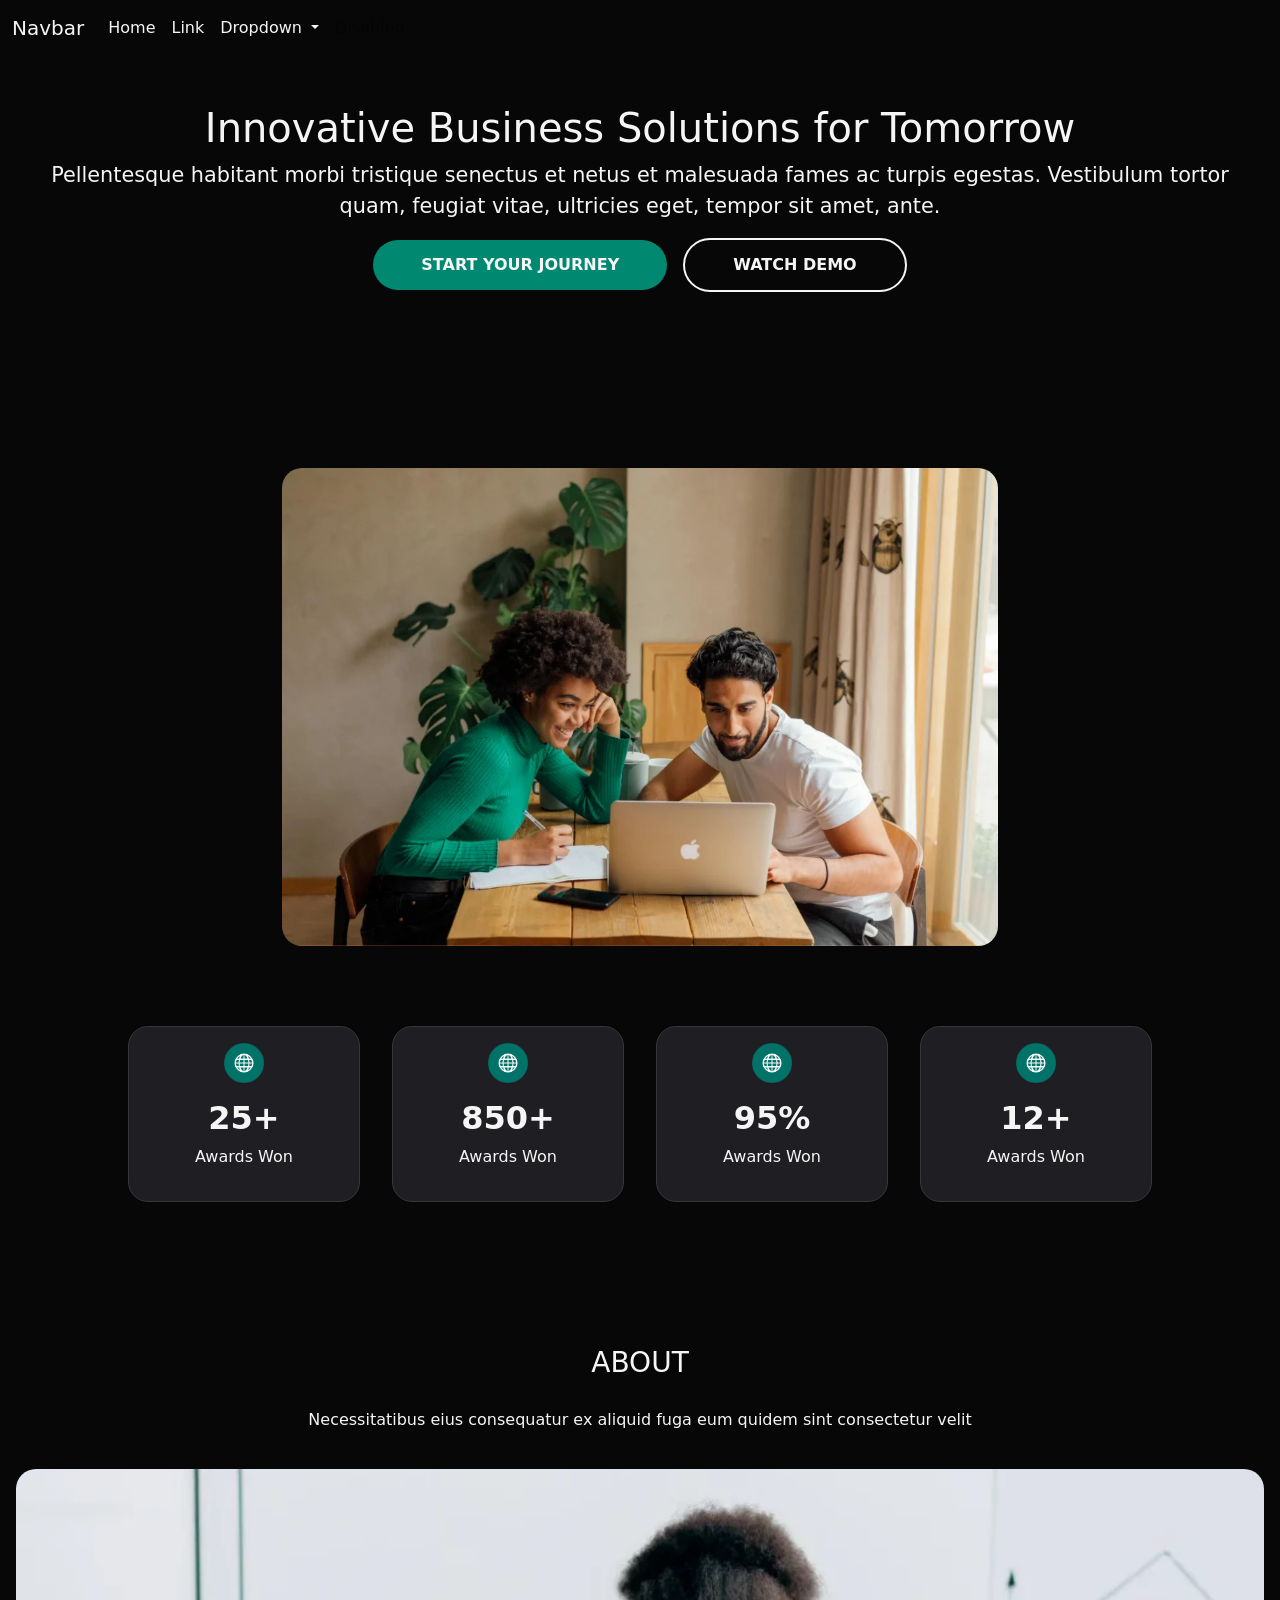
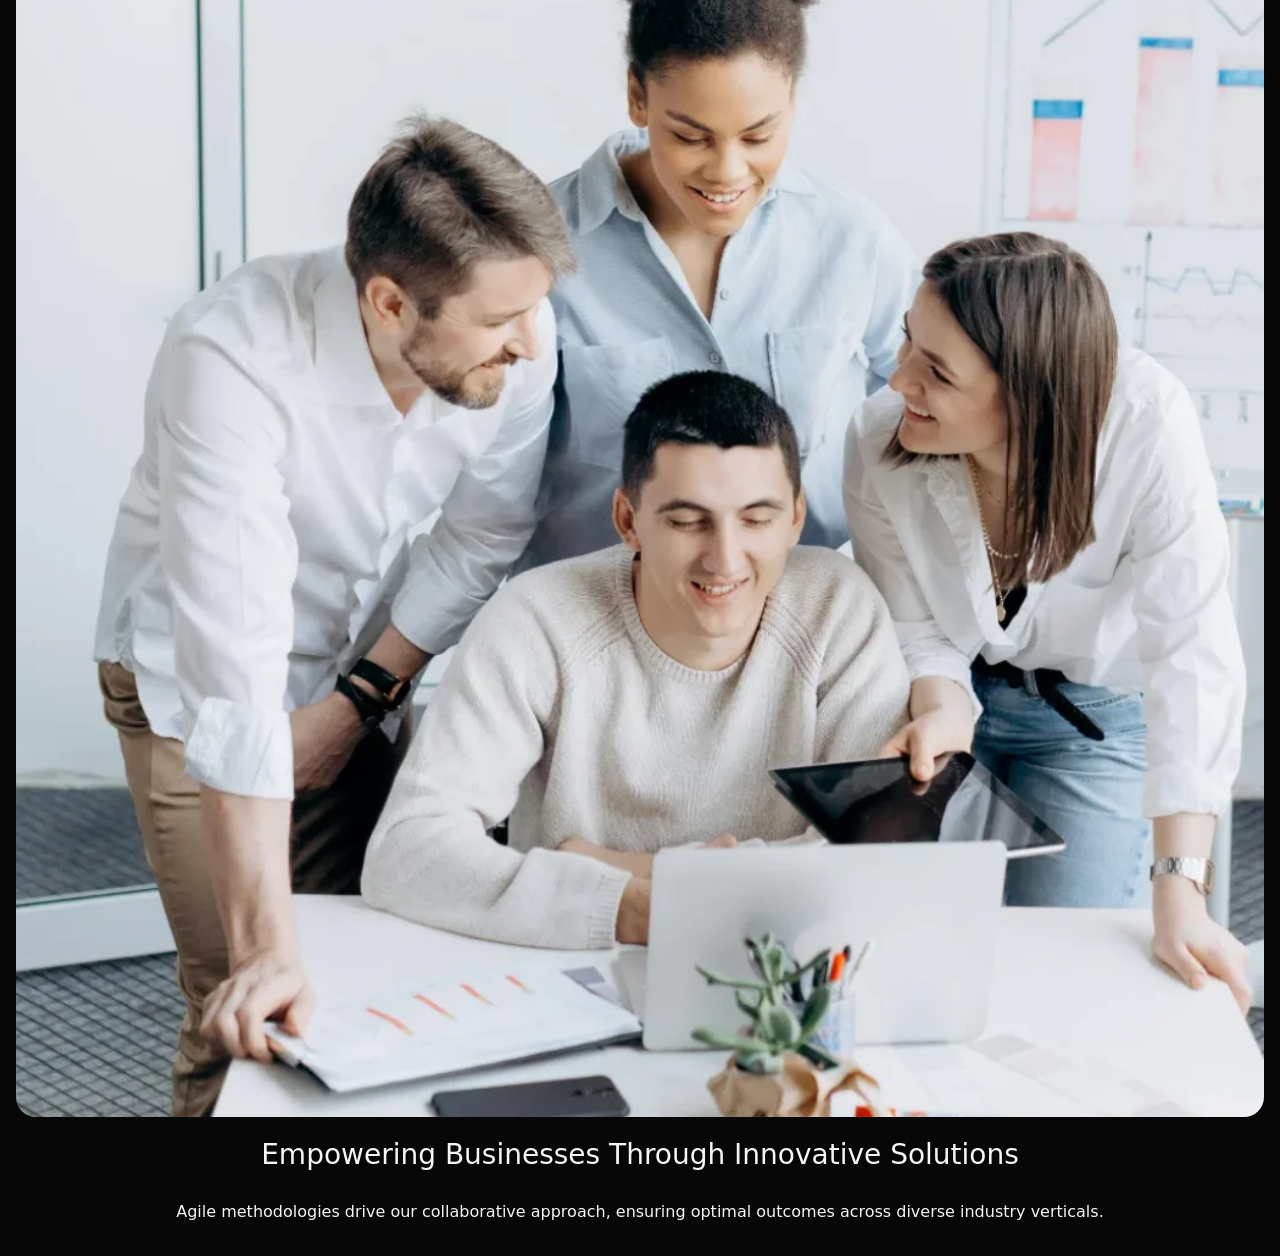
==== index.html @ b3a2ab49 "subiendo archivos" ====
<!DOCTYPE html>
<html lang="en">
<head>
    <meta charset="UTF-8">
    <meta name="viewport" content="width=device-width, initial-scale=1.0">

    <link href="https://cdn.jsdelivr.net/npm/bootstrap@5.3.2/dist/css/bootstrap.min.css" rel="stylesheet" integrity="sha384-T3c6CoIi6uLrA9TneNEoa7RxnatzjcDSCmG1MXxSR1GAsXEV/Dwwykc2MPK8M2HN" crossorigin="anonymous">

    <link rel="stylesheet" href="css/main.css">
    <title>Practica</title>
</head>
<body>
    <!-- header bt -->
    <header>
        <nav class="navbar navbar-expand-lg color-nav">
            <div class="container-fluid">
              <a class="navbar-brand" href="#">Navbar</a>
              <button class="navbar-toggler" type="button" data-bs-toggle="collapse" data-bs-target="#navbarSupportedContent" aria-controls="navbarSupportedContent" aria-expanded="false" aria-label="Toggle navigation">
                <span class="navbar-toggler-icon"></span>
              </button>
              <div class="collapse navbar-collapse" id="navbarSupportedContent">
                <ul class="navbar-nav me-auto mb-2 mb-lg-0">
                  <li class="nav-item">
                    <a class="nav-link " aria-current="page" href="#">Home</a>
                  </li>
                  <li class="nav-item">
                    <a class="nav-link" href="#">Link</a>
                  </li>
                  <li class="nav-item dropdown">
                    <a class="nav-link dropdown-toggle" href="#" role="button" data-bs-toggle="dropdown" aria-expanded="false">
                      Dropdown
                    </a>
                    <ul class="dropdown-menu">
                      <li><a class="dropdown-item" href="#">Action</a></li>
                      <li><a class="dropdown-item" href="#">Another action</a></li>
                      <li><hr class="dropdown-divider"></li>
                      <li><a class="dropdown-item" href="#">Something else here</a></li>
                    </ul>
                  </li>
                  <li class="nav-item">
                    <a class="nav-link disabled" aria-disabled="true">Disabled</a>
                  </li>
                </ul>
              </div>
            </div>
          </nav>
    </header>

    <!-- main -->
    <main>
        <h1>Innovative Business Solutions for Tomorrow</h1>
        <p>Pellentesque habitant morbi tristique senectus et netus et malesuada fames ac turpis egestas. Vestibulum tortor quam, feugiat vitae, ultricies eget, tempor sit amet, ante.</p>
        <div class="contenedor-boton">
            <div class="boton">
            START YOUR JOURNEY
            </div>
            <div class="boton-dos">
                WATCH DEMO
            </div> 
        </div>
    </main>

    <!-- section    -->
    <section class="section-uno">
        <div class="div-img area-uno">
            <img src="img/about-15.webp" alt="">
        </div>
        
        <div class="card-section area-dos">
            <img src="img/icono-mundo.png" alt="">
            <h2>25+</h2>
            <p>Awards Won</p>
        </div>
        <div class="card-section area-tres">
            <img src="img/icono-mundo.png" alt="">
            <h2>850+</h2>
            <p>Awards Won</p>
        </div>
        <div class="card-section area-cuatro">
            <img src="img/icono-mundo.png" alt="">
            <h2>95%</h2>
            <p>Awards Won</p>
        </div>
        <div class="card-section area-cinco">
            <img src="img/icono-mundo.png" alt="">
            <h2>12+</h2>
            <p>Awards Won</p>
        </div>
    </section>

    <!-- section dos -->
    <section class="section-dos">
        <h3> ABOUT </h3>
        <p>Necessitatibus eius consequatur ex aliquid fuga eum quidem sint consectetur velit </p>
        <img src="img/about-square-15.webp" alt="">
        <h3>Empowering Businesses Through Innovative Solutions</h3>
        <p>Agile methodologies drive our collaborative approach, ensuring optimal outcomes across diverse industry verticals. </p>
    </section>


    <script src="https://cdn.jsdelivr.net/npm/bootstrap@5.3.2/dist/js/bootstrap.bundle.min.js" integrity="sha384-C6RzsynM9kWDrMNeT87bh95OGNyZPhcTNXj1NW7RuBCsyN/o0jlpcV8Qyq46cDfL" crossorigin="anonymous"></script>
</body>
</html>
---- css/main.css ----
/* reset  */
*{
    margin: 0;
    padding: 0;
    box-sizing: border-box;
}

/* estilos generales */
body{
    background-color: #070708 ;
    color: whitesmoke;
}

/* estilos de hader */
.color-nav div a{
    color: whitesmoke;
}

/* estilos de main */
main{
    text-align: center;
    display: flex;
    flex-direction: column;
    align-items: center;
    padding: 3rem 1rem;
}

main h1{
    font-size: 2.5rem;
}

main p{
    font-size: 1.3rem;
}

main .contenedor-boton .boton, main .contenedor-boton .boton-dos{
    border-radius: 100px;
    padding: 0.8rem 3rem;
    font-weight: bold;
}

main .contenedor-boton .boton{
    background-color: #008870;
}

main .contenedor-boton .boton-dos{
    margin-top: 1.2rem;
    border: 2px solid whitesmoke;
}

/* estilos section */
section{
    padding: 1rem;
    text-align: center;
    display: flex;
    flex-direction: column;
    gap: 1.3rem;
}

section .div-img img{
    width: 100%;
    height: 100%;
    object-fit: cover;
    border-radius: 20px;
}

section .card-section{
    background-color: #1F1F23;
    border: 0.03rem solid #37373A;
    padding: 1rem;
    border-radius: 20px;
}

section .card-section h2{
    font-weight: bold;
}

section .card-section img{
    width: 20%;
    margin-bottom: 1rem;
}

/* estilos section dos */

.section-dos img{
    border-radius: 20px;
}

/* mq tablet */
@media screen and (min-width: 768px){
    main .contenedor-boton{
        display: flex;
        gap: 1rem;
        justify-content: center;
        align-items: center;
    }

    main .contenedor-boton .boton-dos{
        margin-top: 0px;
    }

    .section-uno{
        display: grid;
        grid-template-columns: auto;
        grid-template-rows: auto;
        grid-template-areas: 
            "area-uno area-uno"
            "area-dos area-tres"
            "area-cuatro area-cinco";
    }

    .section-uno .area-uno{
        grid-area: area-uno;
    }

    .section-uno .area-dos{
        grid-area: area-dos;
    }

    .section-uno .area-tres{
        grid-area: area-tres;
    }

    .section-uno .area-cuatro{
        grid-area: area-cuatro;
    }

    .section-uno .area-cinco{
        grid-area: area-cinco;
    }
}

/* mq desktop */
@media screen and (min-width: 1024px){
    .section-uno{
        padding: 10%;
        grid-template-areas: 
            "area-uno area-uno area-uno area-uno"
            "area-dos area-tres area-cuatro area-cinco";
        gap: 2rem;
    }

    .section-uno .area-uno{
        margin-bottom: 3rem;
    }

    .section-uno .area-uno img{
        width: 70%;
    }
}
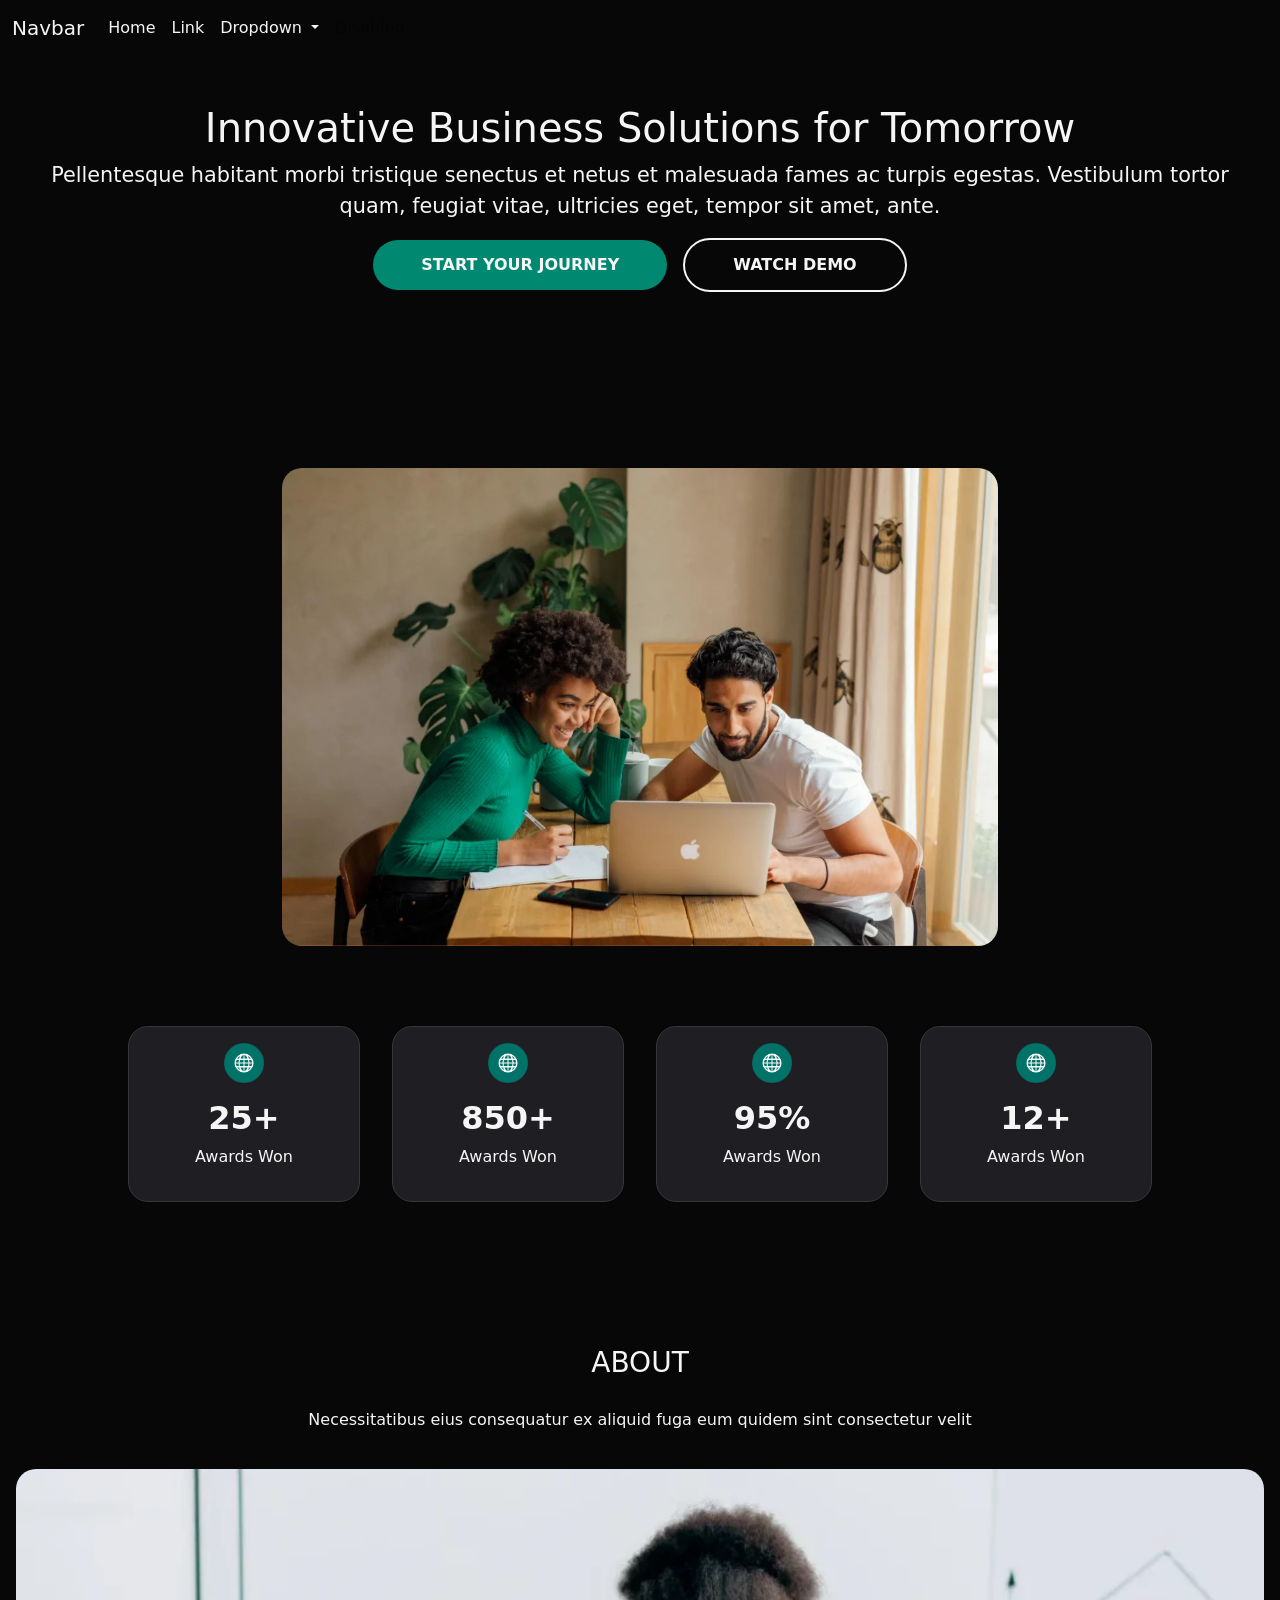
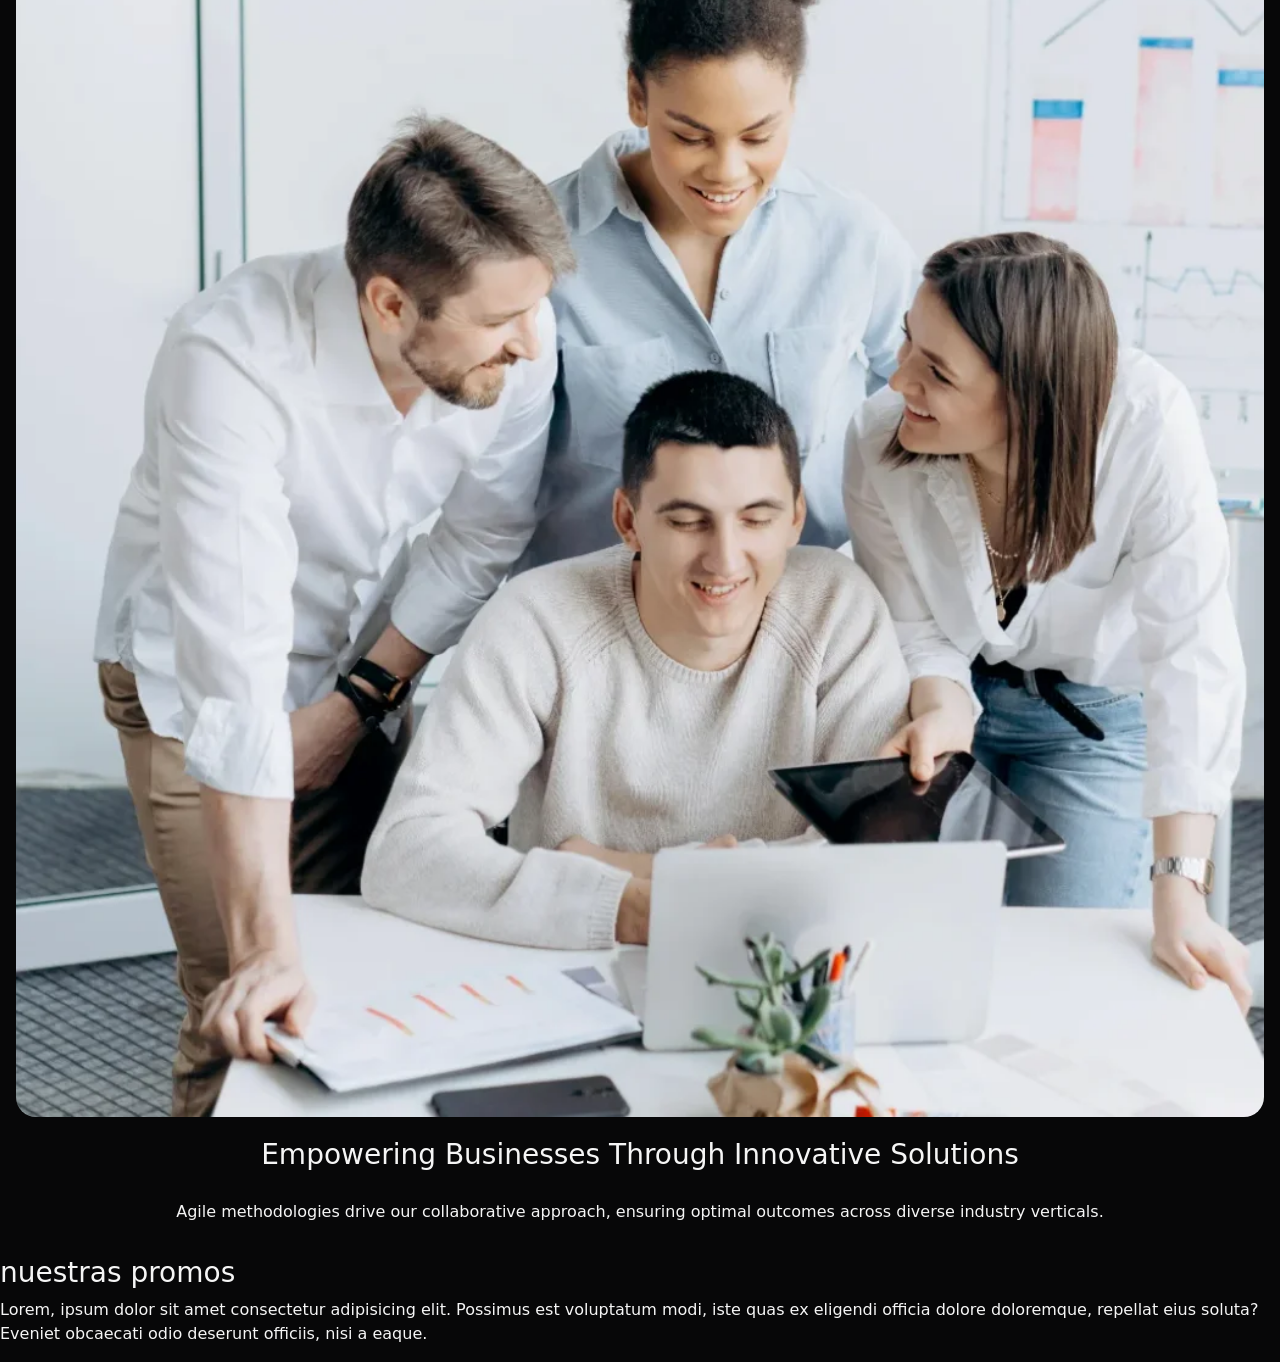
==== commit 10b4b50b: "se agrega aside en home" ====
--- a/index.html
+++ b/index.html
@@ -97,6 +97,12 @@
         <p>Agile methodologies drive our collaborative approach, ensuring optimal outcomes across diverse industry verticals. </p>
     </section>
 
+    <!-- banner publicidad -->
+    <aside>
+        <h3> nuestras promos</h3>
+        <p>Lorem, ipsum dolor sit amet consectetur adipisicing elit. Possimus est voluptatum modi, iste quas ex eligendi officia dolore doloremque, repellat eius soluta? Eveniet obcaecati odio deserunt officiis, nisi a eaque.</p>
+    </aside>
+
 
     <script src="https://cdn.jsdelivr.net/npm/bootstrap@5.3.2/dist/js/bootstrap.bundle.min.js" integrity="sha384-C6RzsynM9kWDrMNeT87bh95OGNyZPhcTNXj1NW7RuBCsyN/o0jlpcV8Qyq46cDfL" crossorigin="anonymous"></script>
 </body>
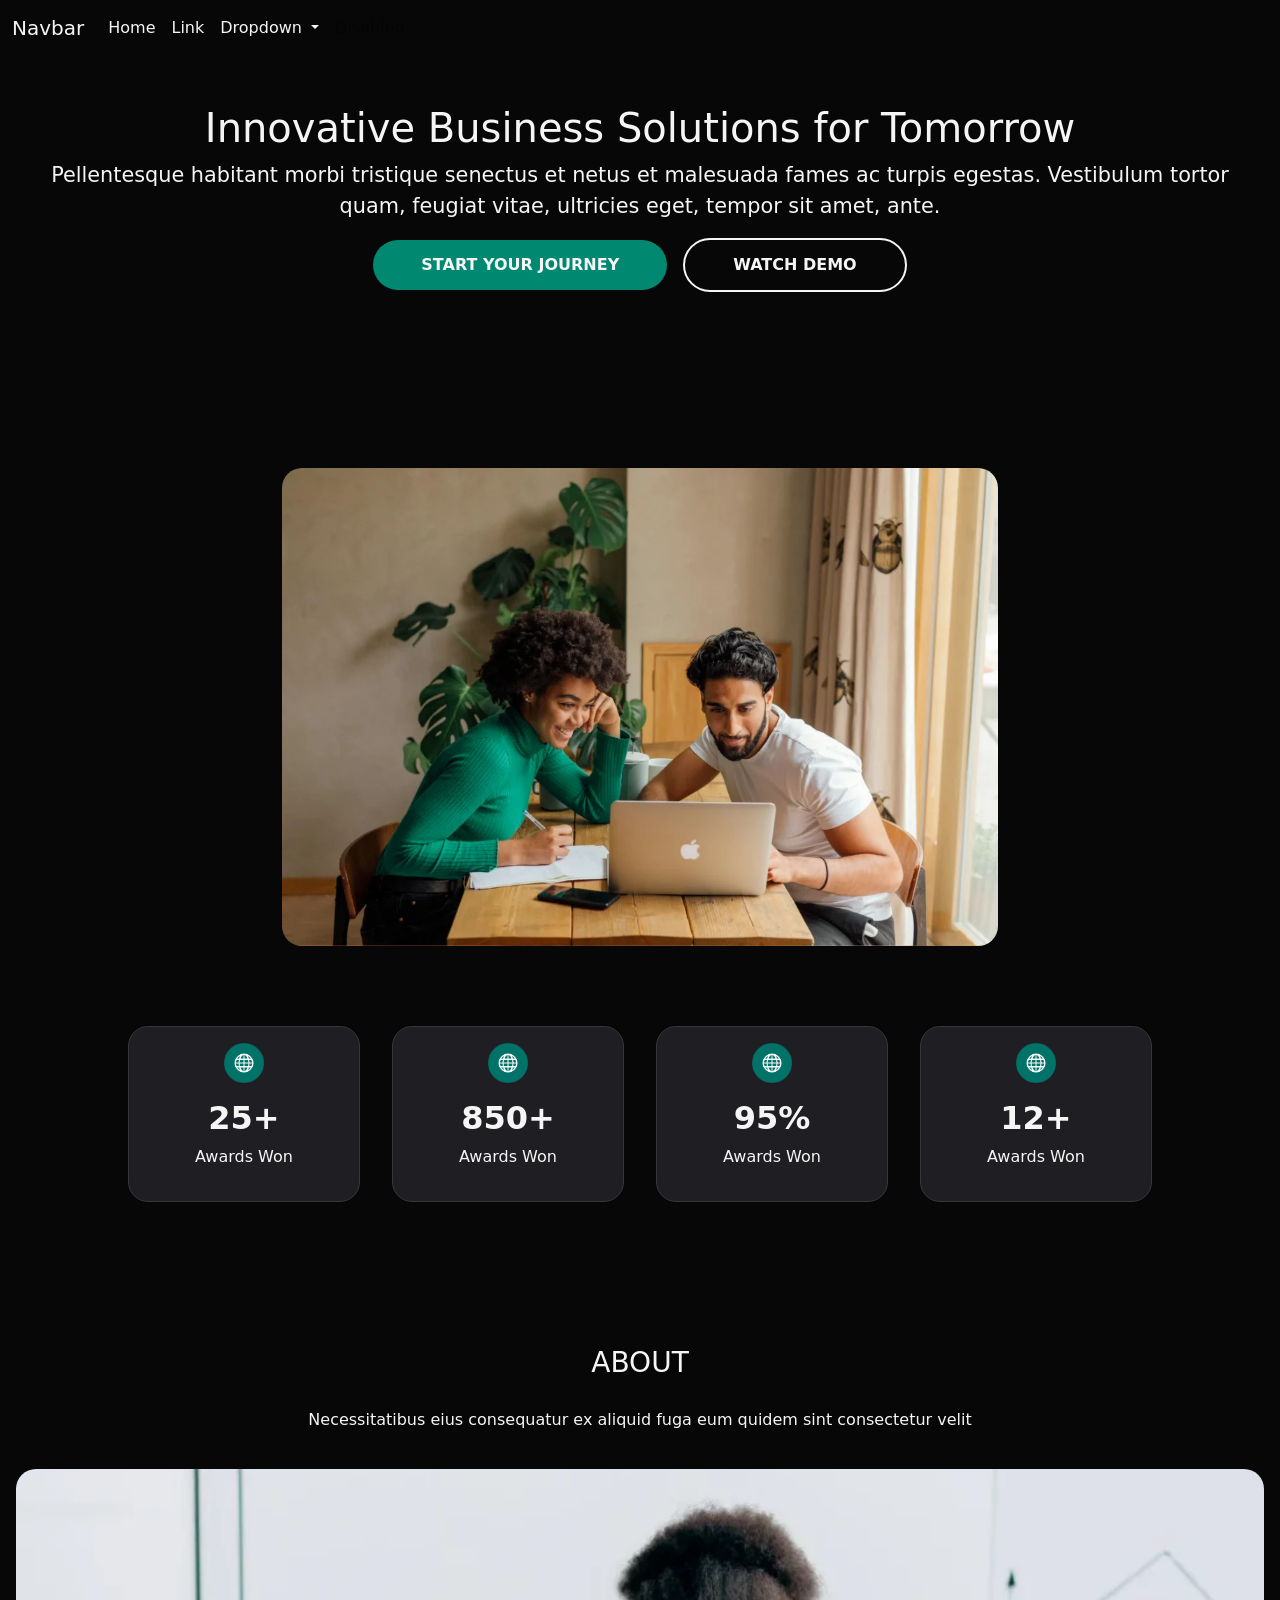
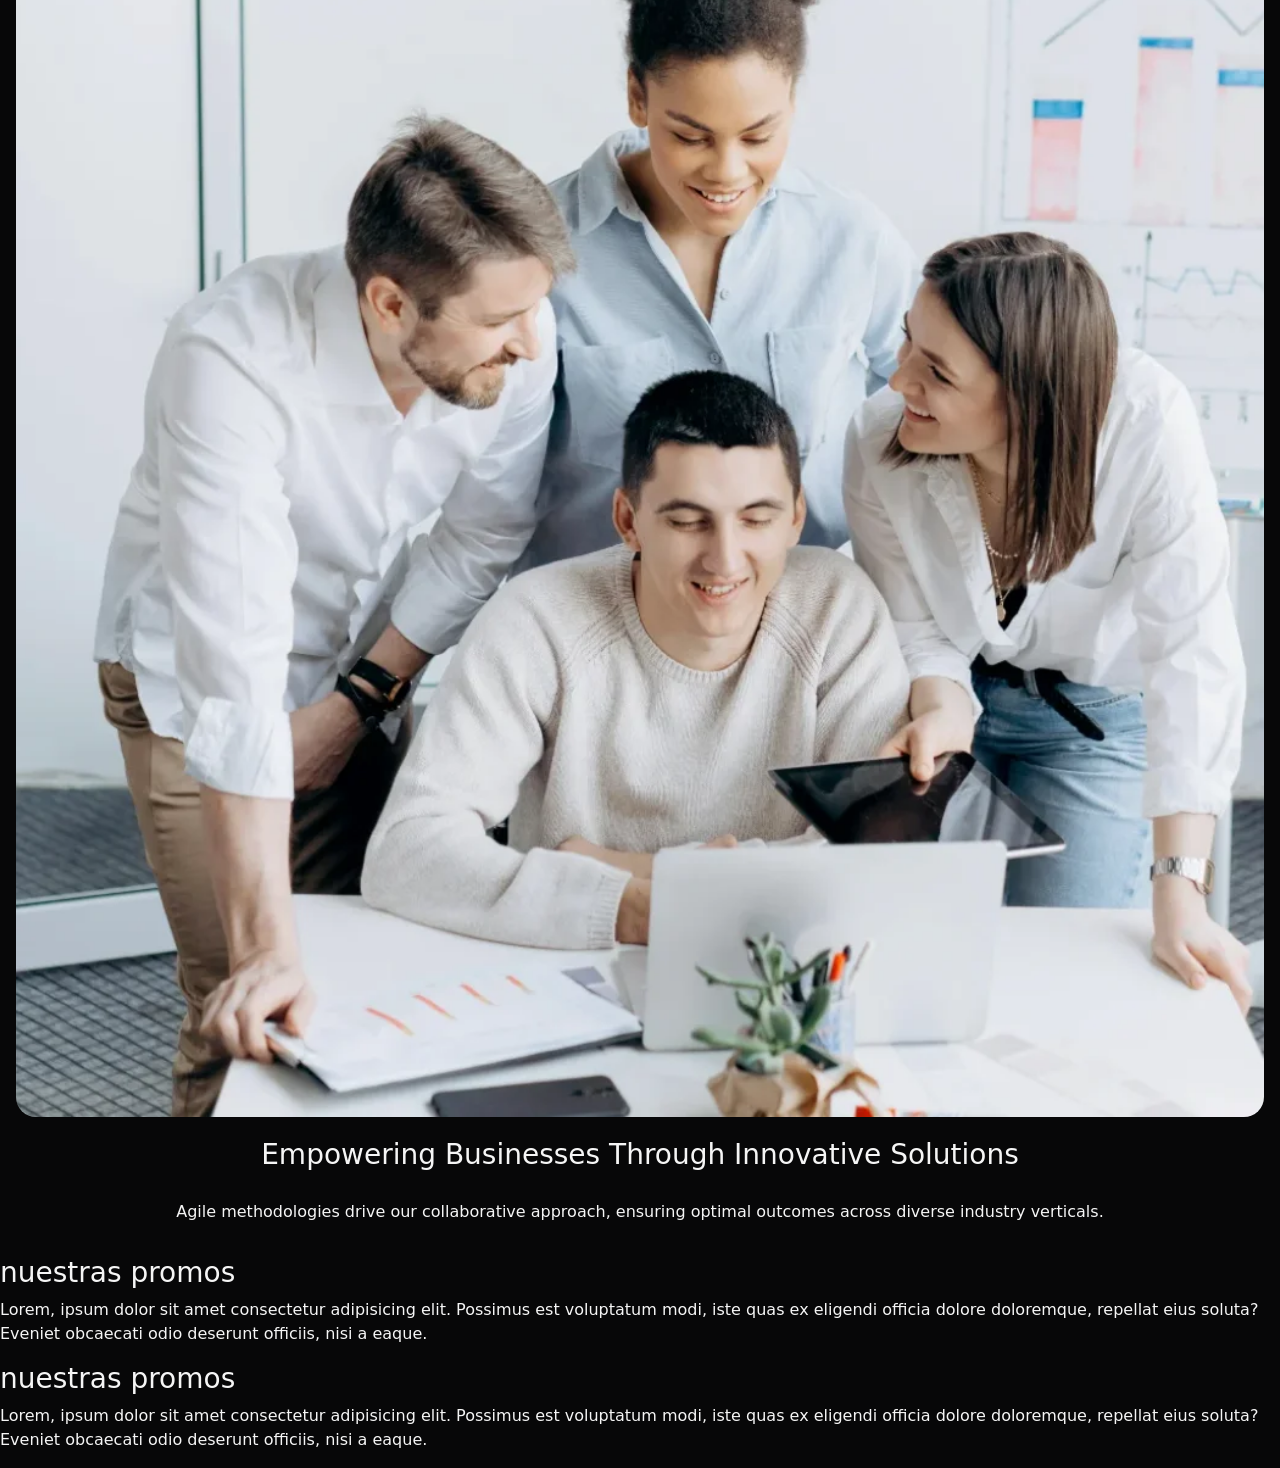
==== commit b5ba21a9: "se agrega publicidad nueva" ====
--- a/index.html
+++ b/index.html
@@ -103,6 +103,12 @@
         <p>Lorem, ipsum dolor sit amet consectetur adipisicing elit. Possimus est voluptatum modi, iste quas ex eligendi officia dolore doloremque, repellat eius soluta? Eveniet obcaecati odio deserunt officiis, nisi a eaque.</p>
     </aside>
 
+      <!-- banner publicidad -->
+      <aside>
+        <h3> nuestras promos</h3>
+        <p>Lorem, ipsum dolor sit amet consectetur adipisicing elit. Possimus est voluptatum modi, iste quas ex eligendi officia dolore doloremque, repellat eius soluta? Eveniet obcaecati odio deserunt officiis, nisi a eaque.</p>
+    </aside>
+
 
     <script src="https://cdn.jsdelivr.net/npm/bootstrap@5.3.2/dist/js/bootstrap.bundle.min.js" integrity="sha384-C6RzsynM9kWDrMNeT87bh95OGNyZPhcTNXj1NW7RuBCsyN/o0jlpcV8Qyq46cDfL" crossorigin="anonymous"></script>
 </body>
